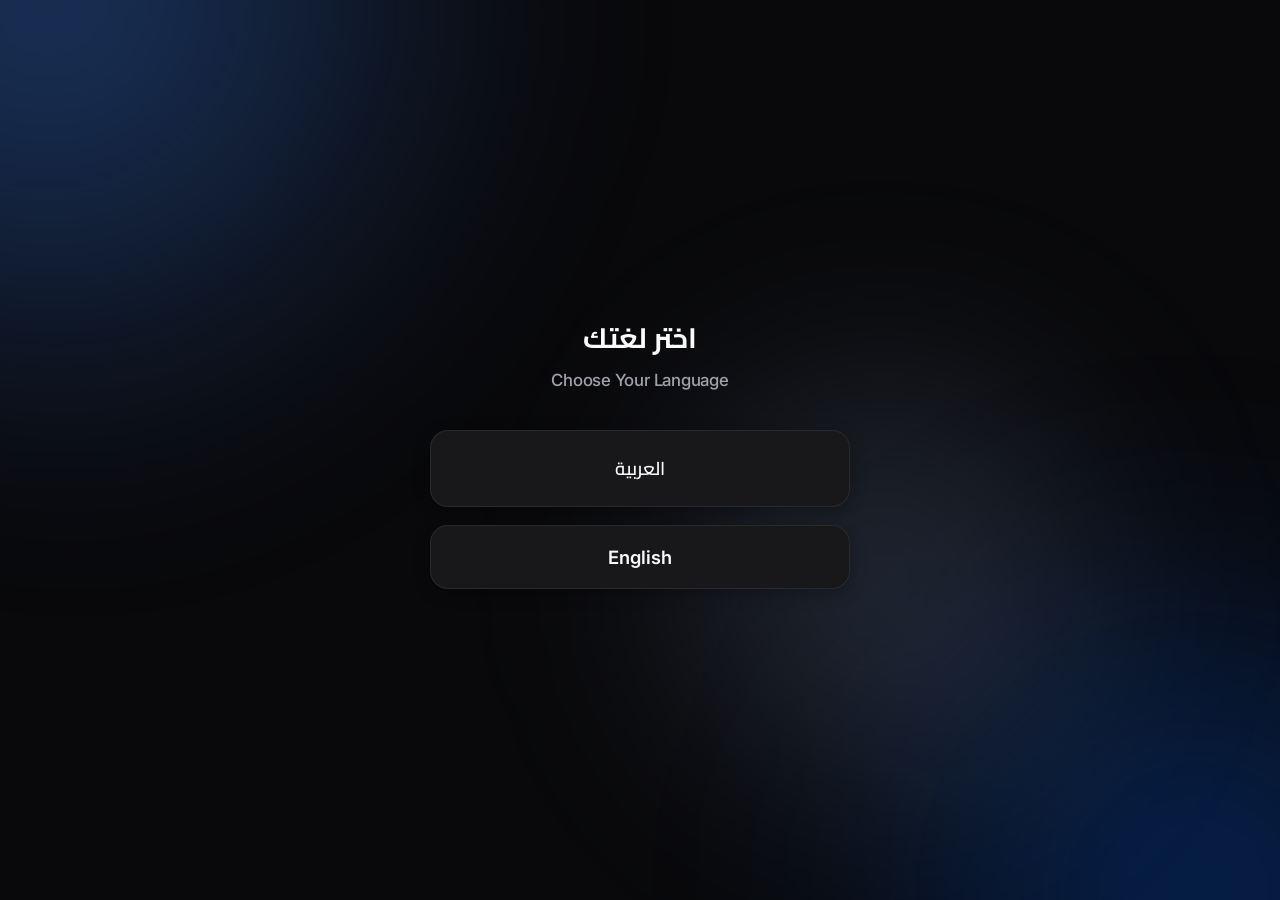
==== index.html @ 19412c74 "Add files via upload" ====
<!DOCTYPE html>
<html lang="en">
<head>
  <meta charset="UTF-8">
  <meta name="viewport" content="width=device-width, initial-scale=1.0">
  <title>Yaser Bawaked</title>
  <meta name="description" content="Yaser Bawaked — Digital Business Card">
  <link rel="icon" href="images/favicon.png">
  <link rel="apple-touch-icon" href="images/favicon.png">
  <meta name="theme-color" content="#09090B">
  <link rel="preconnect" href="https://fonts.googleapis.com">
  <link rel="preconnect" href="https://fonts.gstatic.com" crossorigin>
  <link href="https://fonts.googleapis.com/css2?family=Inter:wght@400;500;600;700&family=Cairo:wght@400;500;600;700&display=swap" rel="stylesheet">
  <link rel="stylesheet" href="css/style.css">
  <link rel="stylesheet" href="css/animations.css">
  <link rel="stylesheet" href="css/responsive.css">
</head>
<body class="landing-page">

  <div class="aurora-bg" aria-hidden="true">
    <div class="bg-image-layer"></div>
    <div class="bg-gradient-layer"></div>
    <div class="bg-pattern-layer"></div>
    <div class="bg-texture-layer"></div>
    <div class="motion-fx-layer" id="motionFxLayer"></div>
  </div>

  <div class="card-fx-front" id="cardFxFront" aria-hidden="true"></div>

  <main class="language-select" role="main">
    <h1 class="language-select__title">
      <span class="language-select__title-ar" lang="ar" dir="rtl">اختر لغتك</span>
      <span class="language-select__title-en" lang="en" dir="ltr">Choose Your Language</span>
    </h1>

    <div class="language-select__options">
      <a href="ar.html" class="lang-option" lang="ar" dir="rtl">العربية</a>
      <a href="en.html" class="lang-option" lang="en" dir="ltr">English</a>
    </div>
  </main>

  <script src="config.js"></script>
  <script src="js/render.js"></script>
  <script src="js/ripple.js" defer></script>
  <script src="js/main.js" defer></script>
</body>
</html>
---- css/style.css ----
/* ==========================================================
   Y-CARD — style.css
   نظام التصميم الأساسي: Variables, Typography, Layout
   الفلسفة: Apple HIG + Glassmorphism + Neo-Minimalism
   ========================================================== */

/* ---------- 1. Design Tokens ---------- */
:root {
  /* Colors */
  --color-bg: #09090B;
  --color-card: #18181B;
  --color-card-hover: #1F1F23;
  --color-primary: #3B82F6;
  --color-primary-pressed: #2563EB;
  --color-primary-rgb: 59, 130, 246;
  --color-primary-tint-rgb: 129, 176, 250;
  --color-primary-shade-rgb: 30, 91, 199;
  --color-text: #FAFAFA;
  --color-text-secondary: #A1A1AA;
  --color-border: rgba(255, 255, 255, 0.08);
  --color-border-strong: rgba(255, 255, 255, 0.14);

  /* Typography */
  --font-en: 'Inter', -apple-system, BlinkMacSystemFont, sans-serif;
  --font-ar: 'Cairo', 'IBM Plex Sans Arabic', -apple-system, sans-serif;

  /* Radius */
  --radius-sm: 12px;
  --radius-md: 18px;
  --radius-lg: 28px;
  --radius-card: 20px;
  --radius-btn: 18px;
  --radius-profile: 50%;

  /* Shadows */
  --shadow-soft: 0 4px 16px rgba(0, 0, 0, 0.28);
  --shadow-medium: 0 10px 34px rgba(0, 0, 0, 0.4);
  --shadow-glass: inset 0 1px 0 rgba(255, 255, 255, 0.06), 0 8px 28px rgba(0, 0, 0, 0.35);

  /* Motion */
  --duration-fast: 250ms;
  --duration-medium: 300ms;
  --ease-standard: cubic-bezier(0.4, 0, 0.2, 1);

  /* Layout */
  --card-max-width: 460px;
  --page-padding: 24px;
}

/* ---------- 2. Reset ---------- */
*,
*::before,
*::after {
  box-sizing: border-box;
}

html,
body {
  margin: 0;
  padding: 0;
}

body {
  background-color: var(--color-bg);
  color: var(--color-text);
  font-family: var(--font-en);
  -webkit-font-smoothing: antialiased;
  text-rendering: optimizeLegibility;
  min-height: 100vh;
}

html[lang="ar"] body {
  font-family: var(--font-ar);
}

img {
  max-width: 100%;
  display: block;
}

a {
  text-decoration: none;
  color: inherit;
}

button {
  font-family: inherit;
}

/* ---------- 3. Landing Page (Language Select) ---------- */
.landing-page {
  display: flex;
  align-items: center;
  justify-content: center;
  min-height: 100vh;
  padding: var(--page-padding);
  overflow: hidden;
}

.language-select {
  position: relative;
  z-index: 1;
  display: flex;
  flex-direction: column;
  align-items: center;
  gap: 40px;
  text-align: center;
  width: 100%;
  max-width: 420px;
}

.language-select__title {
  font-size: 1.5rem;
  font-weight: 600;
  color: var(--color-text);
  margin: 0;
  font-family: var(--font-en);
  letter-spacing: -0.01em;
}

.language-select__title-ar {
  display: block;
  font-family: var(--font-ar);
  font-size: 1.5rem;
  font-weight: 700;
}

.language-select__title-en {
  display: block;
  font-family: var(--font-en);
  font-size: 0.95rem;
  font-weight: 500;
  color: var(--color-text-secondary);
  margin-top: 6px;
}

.language-select__options {
  display: flex;
  flex-direction: column;
  gap: 16px;
  width: 100%;
}

.lang-option {
  position: relative;
  overflow: hidden;
  display: block;
  width: 100%;
  padding: 18px 24px;
  background: var(--color-card);
  border: 1px solid var(--color-border);
  border-radius: var(--radius-btn);
  font-size: 1.05rem;
  font-weight: 600;
  color: var(--color-text);
  box-shadow: var(--shadow-soft);
}

.lang-option[lang="ar"] {
  font-family: var(--font-ar);
}

.lang-option[lang="en"] {
  font-family: var(--font-en);
}

/* ---------- 4. Card Page (ar.html / en.html) ---------- */
.card-page-body {
  position: relative;
  min-height: 100vh;
  display: flex;
  justify-content: center;
}

.card {
  position: relative;
  z-index: 1;
  width: 100%;
  max-width: var(--card-max-width);
  padding: 56px var(--page-padding) 40px;
  display: flex;
  flex-direction: column;
  align-items: center;
  text-align: center;
}

/* نمط اختياري: بطاقة محاطة بحدود فعلية (خلفية + إطار + ظل) بدل المحتوى
   العائم مباشرة على خلفية الصفحة. يُفعَّل عبر config.theme.cardFrame */
.card.is-boxed {
  background: var(--color-card);
  border: 1px solid var(--color-border);
  border-radius: var(--radius-lg);
  box-shadow: var(--shadow-medium);
  margin: 28px 16px;
}

/* Profile image */
.profile-image-wrapper {
  position: relative;
  width: 132px;
  height: 132px;
  border-radius: var(--radius-profile);
  padding: 5px;
  background: linear-gradient(
    135deg,
    rgba(var(--color-primary-rgb), 0.55),
    rgba(255, 255, 255, 0.08) 40%,
    rgba(var(--color-primary-rgb), 0.35)
  );
  box-shadow: var(--shadow-medium);
  margin-bottom: 20px;
}

.profile-image {
  width: 100%;
  height: 100%;
  object-fit: cover;
  border-radius: var(--radius-profile);
  border: 3px solid var(--color-bg);
}

.name {
  font-size: 1.6rem;
  font-weight: 700;
  margin: 0 0 4px;
  letter-spacing: -0.01em;
}

.job-title {
  font-size: 0.95rem;
  font-weight: 500;
  color: var(--color-text-secondary);
  margin: 0 0 32px;
}

/* Add to Contacts button */
.btn {
  position: relative;
  overflow: hidden;
  display: flex;
  align-items: center;
  justify-content: center;
  gap: 10px;
  width: 100%;
  padding: 16px 20px;
  border-radius: var(--radius-btn);
  font-size: 1rem;
  font-weight: 600;
  border: none;
  cursor: pointer;
}

.btn--primary {
  /* استُخدم primary-pressed (الأغمق) كخلفية أساسية بدل primary، لأن
     الأبيض فوق primary العادي يعطي تباينًا 3.52 فقط (دون حد WCAG AA
     للنص العادي 4.5). primary-pressed يرفعه إلى 4.95 دون إضافة لون جديد. */
  background: var(--color-primary-pressed);
  color: #FAFAFA;
  box-shadow: var(--shadow-soft);
}

.btn__icon {
  width: 20px;
  height: 20px;
  filter: brightness(0) invert(1);
}

.btn--add-contact {
  margin-bottom: 28px;
}

/* Contact / social cards */
.contact-cards {
  display: flex;
  flex-direction: column;
  gap: 12px;
  width: 100%;
  margin-bottom: 36px;
}

.contact-card {
  position: relative;
  overflow: hidden;
  display: flex;
  align-items: center;
  gap: 14px;
  width: 100%;
  padding: 16px 18px;
  background: var(--color-card);
  border: 1px solid var(--color-border);
  border-radius: var(--radius-card);
  box-shadow: var(--shadow-glass);
  text-align: start;
}

.contact-card__icon {
  width: 26px;
  height: 26px;
  flex-shrink: 0;
}

.contact-card__text {
  display: flex;
  flex-direction: column;
  flex-grow: 1;
  min-width: 0;
}

.contact-card__title {
  font-size: 0.95rem;
  font-weight: 600;
  color: var(--color-text);
}

.contact-card__desc {
  font-size: 0.8rem;
  color: var(--color-text-secondary);
}

.contact-card__arrow {
  flex-shrink: 0;
  color: var(--color-text-secondary);
  font-size: 1.1rem;
}

/* Language switch footer */
.language-switch {
  width: 100%;
}

.lang-btn {
  position: relative;
  overflow: hidden;
  display: inline-block;
  padding: 14px 28px;
  border: 1px solid var(--color-border-strong);
  border-radius: var(--radius-btn);
  font-size: 0.9rem;
  font-weight: 600;
  color: var(--color-text-secondary);
}

/* Aurora background container (blobs animated in animations.css) */
.aurora-bg {
  position: fixed;
  inset: 0;
  z-index: 0;
  overflow: hidden;
  background: var(--color-bg);
  pointer-events: none;
}

/* ---------- طبقات الخلفية الإضافية (نوع واحد نشط في كل مرة) ---------- */
.bg-image-layer,
.bg-gradient-layer,
.bg-pattern-layer,
.bg-texture-layer {
  position: absolute;
  inset: 0;
  opacity: 0;
  transition: opacity var(--duration-medium) var(--ease-standard);
}

.bg-image-layer {
  background-size: cover;
  background-position: center;
}
.bg-image-layer.is-active { opacity: 1; }

.bg-gradient-layer.is-active { opacity: 1; }

.bg-pattern-layer {
  background-repeat: repeat;
  background-size: 24px 24px;
  color: var(--color-text);
}
.bg-pattern-layer.is-active { opacity: 0.05; }

.bg-texture-layer {
  background-repeat: repeat;
  background-size: 160px 160px;
  mix-blend-mode: overlay;
}
.bg-texture-layer.is-active { opacity: 0.15; }
---- css/animations.css ----
/* ==========================================================
   Y-CARD — animations.css
   المرحلة الحالية: حركات صفحة اختيار اللغة (Landing Page)
   باقي الحركات (Aurora, Intro Stagger, Contact Cards) تُضاف
   في المراحل 5، 6/8، 9 من خارطة الطريق.
   ========================================================== */

/* ---------- Landing Page: Hover ---------- */
.lang-option {
  transition:
    transform var(--duration-medium) var(--ease-standard),
    box-shadow var(--duration-medium) var(--ease-standard),
    border-color var(--duration-medium) var(--ease-standard),
    opacity var(--duration-medium) var(--ease-standard);
}

.lang-option:hover,
.lang-option:focus-visible {
  transform: scale(1.04) translateY(-3px);
  border-color: rgba(var(--color-primary-rgb), 0.45);
  box-shadow:
    var(--shadow-soft),
    0 0 0 1px rgba(var(--color-primary-rgb), 0.25),
    0 0 24px rgba(var(--color-primary-rgb), 0.25);
}

.lang-option:focus-visible {
  outline: none;
}

/* ---------- Landing Page: Click (pressed state) ---------- */
.lang-option:active {
  transform: scale(0.96);
}

/* ---------- Leaving state (JS-driven, عام لكل أزرار التنقل بين الصفحات) ----------
   يُطبَّق عبر main.js (initDelayedNavigation) قبل الانتقال الفعلي:
   إلى ar.html/en.html من index.html، وبين ar.html وen.html أنفسهما.
   Produces: scale down (fast) + fade out (medium), matching spec:
   "Scale 0.96 → Ripple → Fade Out → then navigate".
*/
.lang-option.is-leaving,
.lang-btn.is-leaving {
  transform: scale(0.96);
  opacity: 0;
  pointer-events: none;
  transition:
    transform var(--duration-fast) var(--ease-standard),
    opacity var(--duration-medium) var(--ease-standard);
}

/* Dim the sibling option while one is leaving, for visual focus */
.language-select__options.is-transitioning .lang-option:not(.is-leaving) {
  opacity: 0.4;
  transition: opacity var(--duration-medium) var(--ease-standard);
}

/* ---------- Ripple Effect (reusable — ripple.js) ---------- */
.ripple {
  position: absolute;
  border-radius: 50%;
  background: rgba(255, 255, 255, 0.35);
  transform: scale(0);
  animation: ripple-expand 600ms var(--ease-standard);
  pointer-events: none;
}

/* على بطاقات التواصل تحديدًا (خلفية محايدة) يظهر الريبل بلون الهوية
   بدل الأبيض — أما فوق زر Add to Contacts (خلفيته أصلاً بلون الهوية)
   فيبقى أبيض وجوبًا، وإلا صار التأثير غير مرئي (لون فوق نفس اللون). */
.contact-card .ripple {
  background: rgba(var(--color-primary-rgb), 0.28);
}

@keyframes ripple-expand {
  to {
    transform: scale(2.5);
    opacity: 0;
  }
}

/* ==========================================================
   Aurora Background — عالي الأداء
   المبدأ: العنصر الوحيد المتحرك هو transform (GPU compositing).
   الـ blur والـ gradient ثابتان تمامًا، فيرسمهما المتصفح مرة
   واحدة كطبقة (layer) منفصلة ثم "ينقلها" فقط — لا Repaint إطلاقًا
   أثناء الحركة، وبالتالي لا تأثير على الـ FPS مهما طال عرض الصفحة.
   ========================================================== */

.aurora-blob {
  position: absolute;
  border-radius: 50%;
  filter: blur(90px);
  will-change: transform;
  transform: translateZ(0);
  backface-visibility: hidden;
}

.aurora-blob--1 {
  width: 62vmax;
  height: 62vmax;
  top: -22vmax;
  left: -18vmax;
  background: radial-gradient(circle at 35% 35%, rgba(var(--color-primary-rgb), 0.38), transparent 70%);
  animation: aurora-drift-1 32s var(--ease-standard) infinite alternate;
}

.aurora-blob--2 {
  width: 56vmax;
  height: 56vmax;
  bottom: -22vmax;
  right: -16vmax;
  background: radial-gradient(circle at 60% 60%, rgba(var(--color-primary-shade-rgb), 0.36), transparent 70%);
  animation: aurora-drift-2 38s var(--ease-standard) infinite alternate;
  animation-delay: -9s;
}

.aurora-blob--3 {
  width: 46vmax;
  height: 46vmax;
  top: 32%;
  left: 46%;
  background: radial-gradient(circle at 50% 50%, rgba(var(--color-primary-tint-rgb), 0.22), transparent 70%);
  animation: aurora-drift-3 44s var(--ease-standard) infinite alternate;
  animation-delay: -17s;
}

@keyframes aurora-drift-1 {
  0%   { transform: translate3d(0, 0, 0) scale(1); }
  100% { transform: translate3d(6vmax, 9vmax, 0) scale(1.12); }
}

@keyframes aurora-drift-2 {
  0%   { transform: translate3d(0, 0, 0) scale(1); }
  100% { transform: translate3d(-8vmax, -5vmax, 0) scale(1.08); }
}

@keyframes aurora-drift-3 {
  0%   { transform: translate3d(-5vmax, -4vmax, 0) scale(1); }
  100% { transform: translate3d(5vmax, 5vmax, 0) scale(1.18); }
}

/* ==========================================================
   نظام المؤثرات الحركية الموحّد (13 خيارًا) — motion-fx-layer
   يُملأ ديناميكيًا عبر render.js حسب config.theme.motionEffect.type
   ========================================================== */
.motion-fx-layer {
  position: absolute;
  inset: 0;
  opacity: 1;
  transition: opacity var(--duration-medium) var(--ease-standard);
}
.motion-fx-layer[data-intensity="low"] { opacity: 0.45; }
.motion-fx-layer[data-intensity="high"] { filter: saturate(1.3); }

/* 3) جسيمات عائمة */
.fx-particle {
  position: absolute;
  bottom: -10px;
  border-radius: 50%;
  background: rgba(var(--color-primary-rgb), 0.55);
  animation-name: fx-particle-float;
  animation-timing-function: linear;
  animation-iteration-count: infinite;
}
@keyframes fx-particle-float {
  0%   { transform: translateY(0) translateX(0); opacity: 0; }
  10%  { opacity: 0.85; }
  90%  { opacity: 0.5; }
  100% { transform: translateY(-110vh) translateX(var(--drift, 20px)); opacity: 0; }
}

/* 4) شبكة نابضة */
.fx-pulse-grid {
  position: absolute;
  inset: -20%;
  background-repeat: repeat;
  background-size: 30px 30px;
  color: var(--color-text);
  animation: fx-pulse-grid-anim 6s ease-in-out infinite;
}
@keyframes fx-pulse-grid-anim {
  0%, 100% { opacity: 0.04; transform: scale(1); }
  50%      { opacity: 0.13; transform: scale(1.03); }
}

/* 5) موجات سائلة */
.fx-liquid-blob {
  position: absolute;
  width: 70vmax;
  height: 70vmax;
  top: -15vmax;
  left: -10vmax;
  background: radial-gradient(circle, rgba(var(--color-primary-rgb), 0.32), transparent 70%);
  filter: blur(70px);
  animation: fx-liquid-morph 20s ease-in-out infinite;
}
@keyframes fx-liquid-morph {
  0%   { border-radius: 42% 58% 65% 35% / 45% 45% 55% 55%; transform: translate(0, 0) scale(1); }
  33%  { border-radius: 60% 40% 30% 70% / 60% 30% 70% 40%; transform: translate(4vmax, 6vmax) scale(1.08); }
  66%  { border-radius: 35% 65% 55% 45% / 40% 60% 40% 60%; transform: translate(-3vmax, 4vmax) scale(0.96); }
  100% { border-radius: 42% 58% 65% 35% / 45% 45% 55% 55%; transform: translate(0, 0) scale(1); }
}

/* 6) تدرّج متحرك */
.fx-gradient-flow {
  position: absolute;
  inset: -50%;
  background: linear-gradient(
    120deg,
    var(--color-bg),
    rgba(var(--color-primary-rgb), 0.25),
    var(--color-bg),
    rgba(var(--color-primary-rgb), 0.15),
    var(--color-bg)
  );
  background-size: 300% 300%;
  animation: fx-gradient-flow-anim 18s ease infinite;
}
@keyframes fx-gradient-flow-anim {
  0%, 100% { background-position: 0% 50%; }
  50%      { background-position: 100% 50%; }
}

/* 7) بريق نجوم */
.fx-twinkle-dot {
  position: absolute;
  border-radius: 50%;
  background: rgba(var(--color-primary-rgb), 0.9);
  animation-name: fx-twinkle-anim;
  animation-timing-function: ease-in-out;
  animation-iteration-count: infinite;
}
@keyframes fx-twinkle-anim {
  0%, 100% { opacity: 0.15; transform: scale(0.8); }
  50%      { opacity: 0.9; transform: scale(1.3); }
}

/* 8) أشعة ضوئية */
.fx-light-rays {
  position: absolute;
  inset: -30%;
  background: conic-gradient(
    from 0deg,
    transparent 0deg,
    rgba(var(--color-primary-rgb), 0.22) 15deg,
    transparent 40deg,
    transparent 180deg,
    rgba(var(--color-primary-rgb), 0.14) 200deg,
    transparent 230deg,
    transparent 360deg
  );
  filter: blur(40px);
  animation: fx-light-rays-spin 60s linear infinite;
}
@keyframes fx-light-rays-spin { to { transform: rotate(360deg); } }

/* 9) حلقات متموّجة */
.fx-ripple-ring {
  position: absolute;
  top: 50%;
  left: 50%;
  width: 40px;
  height: 40px;
  margin: -20px 0 0 -20px;
  border-radius: 50%;
  border: 1px solid rgba(var(--color-primary-rgb), 0.4);
  animation: fx-ripple-anim 6s ease-out infinite;
}
@keyframes fx-ripple-anim {
  0%   { transform: scale(1); opacity: 0.6; }
  100% { transform: scale(18); opacity: 0; }
}

/* 11) شبكة تدرّج فاخرة (Mesh Gradient) */
.fx-mesh-blob {
  position: absolute;
  border-radius: 50%;
  filter: blur(100px);
  animation-name: fx-mesh-drift;
  animation-timing-function: ease-in-out;
  animation-iteration-count: infinite;
  animation-direction: alternate;
}
@keyframes fx-mesh-drift {
  0%   { transform: translate(0, 0) scale(1); }
  100% { transform: translate(6vmax, -5vmax) scale(1.12); }
}

/* 13) زجاج مصنفّر متحرك */
.fx-frosted-pane {
  position: absolute;
  width: 130%;
  height: 130%;
  top: -15%;
  left: -15%;
  background: rgba(var(--color-primary-rgb), 0.08);
  backdrop-filter: blur(60px);
  -webkit-backdrop-filter: blur(60px);
  animation: fx-frosted-drift 26s ease-in-out infinite alternate;
}
@keyframes fx-frosted-drift {
  0%   { transform: translate(-5%, -5%) rotate(0deg); }
  100% { transform: translate(5%, 5%) rotate(6deg); }
}

/* ---------- مؤثرات أمامية (فوق المحتوى): 2) لمعة زجاج ---------- */
.card-fx-front {
  position: fixed;
  inset: 0;
  z-index: 2;
  overflow: hidden;
  pointer-events: none;
}

.fx-shimmer-sweep {
  position: absolute;
  top: 0;
  left: -60%;
  width: 35%;
  height: 100%;
  background: linear-gradient(100deg, transparent, rgba(255, 255, 255, 0.14), transparent);
  transform: skewX(-18deg);
  animation: fx-shimmer-anim 6s ease-in-out infinite;
}
@keyframes fx-shimmer-anim {
  0%   { left: -60%; }
  30%  { left: 130%; }
  100% { left: 130%; }
}

/* ---------- 12) إطار مضيء دوّار (حول الصورة الشخصية) ---------- */
.fx-conic-ring {
  position: absolute;
  inset: -6px;
  border-radius: 50%;
  padding: 3px;
  background: conic-gradient(
    from 0deg,
    rgba(var(--color-primary-rgb), 0) 0deg,
    rgba(var(--color-primary-rgb), 0.95) 25deg,
    rgba(var(--color-primary-rgb), 0) 70deg,
    rgba(var(--color-primary-rgb), 0) 360deg
  );
  -webkit-mask: linear-gradient(#fff 0 0) content-box, linear-gradient(#fff 0 0);
  -webkit-mask-composite: xor;
  mask-composite: exclude;
  opacity: 0;
  animation: fx-conic-spin 3.5s linear infinite;
  pointer-events: none;
  transition: opacity var(--duration-medium) var(--ease-standard);
}
.fx-conic-ring.is-active { opacity: 1; }
@keyframes fx-conic-spin { to { transform: rotate(360deg); } }

/* ---------- 12ب) إطار مضيء دوّار حول البطاقة كاملة (بديل حول الصورة، يُفعَّل مع cardFrame: "boxed") ---------- */
.fx-conic-ring-card {
  position: absolute;
  inset: -2px;
  border-radius: var(--radius-lg);
  padding: 2px;
  background: conic-gradient(
    from 0deg,
    rgba(var(--color-primary-rgb), 0) 0deg,
    rgba(var(--color-primary-rgb), 0.95) 25deg,
    rgba(var(--color-primary-rgb), 0) 70deg,
    rgba(var(--color-primary-rgb), 0) 360deg
  );
  -webkit-mask: linear-gradient(#fff 0 0) content-box, linear-gradient(#fff 0 0);
  -webkit-mask-composite: xor;
  mask-composite: exclude;
  opacity: 0;
  animation: fx-conic-spin 5s linear infinite;
  pointer-events: none;
  transition: opacity var(--duration-medium) var(--ease-standard);
}
.fx-conic-ring-card.is-active { opacity: 1; }

/* ==========================================================
   Contact Cards & Buttons — Hover / Click Animations
   (المرحلة 6: مطابق لقسم BUTTON ANIMATION في المواصفة)
   ========================================================== */

/* ---------- Hover ---------- */
.contact-card,
.btn,
.lang-btn {
  transition:
    transform var(--duration-medium) var(--ease-standard),
    box-shadow var(--duration-medium) var(--ease-standard),
    border-color var(--duration-medium) var(--ease-standard),
    background-color var(--duration-medium) var(--ease-standard);
}

.contact-card:hover,
.contact-card:focus-visible {
  transform: translateY(-4px);
  background-color: var(--color-card-hover);
  border-color: rgba(255, 255, 255, 0.16);
  box-shadow:
    var(--shadow-medium),
    0 0 22px rgba(var(--color-primary-rgb), 0.16);
}

.btn--primary:hover,
.btn--primary:focus-visible {
  transform: translateY(-4px);
  box-shadow:
    var(--shadow-medium),
    0 0 26px rgba(var(--color-primary-rgb), 0.35);
}

.lang-btn:hover,
.lang-btn:focus-visible {
  transform: translateY(-4px);
  border-color: rgba(var(--color-primary-rgb), 0.4);
  color: var(--color-text);
  box-shadow: var(--shadow-soft), 0 0 18px rgba(var(--color-primary-rgb), 0.18);
}

.contact-card:focus-visible,
.btn:focus-visible,
.lang-btn:focus-visible,
.lang-option:focus-visible {
  outline: none;
}

/* Icon "comes alive" on hover — brightness/saturation lift,
   keeps each platform's brand color intact instead of overriding it */
.contact-card__icon {
  transition: filter var(--duration-medium) var(--ease-standard);
  filter: brightness(1) saturate(1);
}

.contact-card:hover .contact-card__icon,
.contact-card:focus-visible .contact-card__icon {
  filter: brightness(1.15) saturate(1.25);
}

/* Arrow nudges toward its pointing direction on hover */
.contact-card__arrow {
  display: inline-block;
  opacity: 0.55;
  transition:
    opacity var(--duration-medium) var(--ease-standard),
    transform var(--duration-medium) var(--ease-standard),
    color var(--duration-medium) var(--ease-standard);
}

.contact-card:hover .contact-card__arrow,
.contact-card:focus-visible .contact-card__arrow {
  opacity: 1;
  color: var(--color-primary);
}

html[dir="rtl"] .contact-card:hover .contact-card__arrow {
  transform: translateX(-3px);
}

html[dir="ltr"] .contact-card:hover .contact-card__arrow {
  transform: translateX(3px);
}

/* ---------- Click: Scale + Bounce (JS-driven via ripple.js) ---------- */
.contact-card:active,
.btn:active,
.lang-btn:active {
  transform: scale(0.96);
}

@keyframes btn-bounce {
  0%   { transform: scale(0.96); }
  55%  { transform: scale(1.025); }
  100% { transform: scale(1); }
}

.is-bouncing {
  animation: btn-bounce var(--duration-medium) var(--ease-standard);
}

/* ==========================================================
   Staggered Intro Animation (المرحلة 9)
   يُدار التتابع الزمني عبر main.js (initIntroAnimation) بإضافة
   الأصناف .intro-item ثم .intro-visible على كل عنصر بترتيبه.
   استُخدم transition عمدًا (لا animation) لتفادي أي تعارض مع
   حركة btn-bounce التي تستخدم خاصية animation على نفس العناصر.
   ========================================================== */

.intro-item {
  opacity: 0;
  transform: translateY(14px);
  transition:
    opacity 500ms var(--ease-standard),
    transform 500ms var(--ease-standard);
}

.intro-item.intro-visible {
  opacity: 1;
  transform: translateY(0);
}

/* ---------- Email Copy Toast ---------- */
.copy-toast {
  position: fixed;
  bottom: 28px;
  left: 50%;
  transform: translateX(-50%) translateY(10px);
  background: var(--color-card);
  color: var(--color-text);
  border: 1px solid var(--color-border-strong);
  padding: 12px 20px;
  border-radius: var(--radius-md);
  font-size: 0.85rem;
  font-weight: 600;
  box-shadow: var(--shadow-medium);
  opacity: 0;
  z-index: 10;
  pointer-events: none;
  transition:
    opacity var(--duration-medium) var(--ease-standard),
    transform var(--duration-medium) var(--ease-standard);
}

.copy-toast--visible {
  opacity: 1;
  transform: translateX(-50%) translateY(0);
}

@media (prefers-reduced-motion: reduce) {
  .lang-option,
  .lang-option.is-leaving,
  .ripple,
  .contact-card,
  .btn,
  .lang-btn,
  .is-bouncing,
  .intro-item,
  .copy-toast {
    transition-duration: 1ms !important;
    animation-duration: 1ms !important;
  }

  .lang-option:hover,
  .lang-option:focus-visible,
  .contact-card:hover,
  .contact-card:focus-visible,
  .btn--primary:hover,
  .btn--primary:focus-visible,
  .lang-btn:hover,
  .lang-btn:focus-visible {
    transform: none;
  }

  .aurora-blob {
    animation: none;
  }

  .fx-particle,
  .fx-twinkle-dot,
  .fx-ripple-ring,
  .fx-liquid-blob,
  .fx-gradient-flow,
  .fx-light-rays,
  .fx-mesh-blob,
  .fx-frosted-pane,
  .fx-pulse-grid,
  .fx-shimmer-sweep,
  .fx-conic-ring {
    animation: none !important;
  }
}
---- css/responsive.css ----
/* ==========================================================
   Y-CARD — responsive.css
   Mobile-first أصلاً في style.css. هذا الملف يُضيف:
   1) شاشات صغيرة جدًا (<360px)
   2) وضع Landscape على الجوال (ارتفاع محدود)
   3) Tablet (>=600px)
   4) Desktop (>=1024px)
   ========================================================== */

/* ---------- 1. الشاشات الصغيرة جدًا (أقل من 360px) ---------- */
@media (max-width: 359px) {
  :root {
    --page-padding: 18px;
  }

  .name {
    font-size: 1.4rem;
  }

  .job-title {
    font-size: 0.88rem;
  }

  .contact-card {
    padding: 14px 14px;
    gap: 12px;
  }

  .contact-card__icon {
    width: 24px;
    height: 24px;
  }

  .contact-card__desc {
    font-size: 0.75rem;
  }

  .language-select__title-ar {
    font-size: 1.3rem;
  }

  .language-select__title-en {
    font-size: 0.85rem;
  }

  .lang-option {
    padding: 16px 18px;
    font-size: 1rem;
  }
}

/* ---------- 2. وضع Landscape على الجوال (ارتفاع محدود) ---------- */
@media (max-height: 480px) and (orientation: landscape) {
  .card {
    padding-top: 28px;
    padding-bottom: 24px;
  }

  .profile-image-wrapper {
    width: 92px;
    height: 92px;
    margin-bottom: 12px;
  }

  .name {
    font-size: 1.3rem;
    margin-bottom: 2px;
  }

  .job-title {
    margin-bottom: 12px;
  }

  .email-link {
    margin-bottom: 18px;
  }

  .btn--add-contact {
    margin-bottom: 18px;
  }

  .contact-cards {
    gap: 8px;
    margin-bottom: 20px;
  }

  .contact-card {
    padding: 10px 16px;
  }

  .language-select {
    gap: 24px;
  }
}

/* ---------- 3. Tablet وما فوق (>=600px) ---------- */
@media (min-width: 600px) {
  :root {
    --card-max-width: 480px;
  }

  .card {
    padding-top: 72px;
    padding-bottom: 56px;
  }

  .profile-image-wrapper {
    width: 152px;
    height: 152px;
  }

  .name {
    font-size: 1.85rem;
  }

  .job-title {
    font-size: 1.02rem;
  }

  .email-link {
    font-size: 0.98rem;
  }

  .contact-card {
    padding: 18px 20px;
  }

  .contact-card__title {
    font-size: 1rem;
  }

  .contact-card__desc {
    font-size: 0.85rem;
  }

  .language-select__title-ar {
    font-size: 1.75rem;
  }

  .language-select__title-en {
    font-size: 1.05rem;
  }

  .language-select__options {
    gap: 18px;
  }

  .lang-option {
    padding: 20px 28px;
    font-size: 1.15rem;
  }

  /* على الشاشات الطويلة، نتوسط رأسيًا بدل الالتصاق بالأعلى */
  .card-page-body,
  .landing-page {
    align-items: center;
  }
}

/* ---------- 4. Desktop (>=1024px) ---------- */
@media (min-width: 1024px) {
  :root {
    --card-max-width: 500px;
  }

  .card {
    padding-top: 80px;
    padding-bottom: 64px;
  }

  /* البطاقة تبدو كعنصر مرتفع (Elevated) وسط شاشة واسعة */
  .card {
    box-shadow: var(--shadow-glass);
    border-radius: var(--radius-lg);
  }

  .lang-option,
  .contact-card,
  .btn,
  .lang-btn {
    cursor: pointer;
  }
}

/* ---------- شاشات عريضة جدًا وقصيرة (Ultra-wide / short) ---------- */
@media (min-width: 1024px) and (max-height: 700px) {
  .card {
    padding-top: 40px;
    padding-bottom: 32px;
  }
}
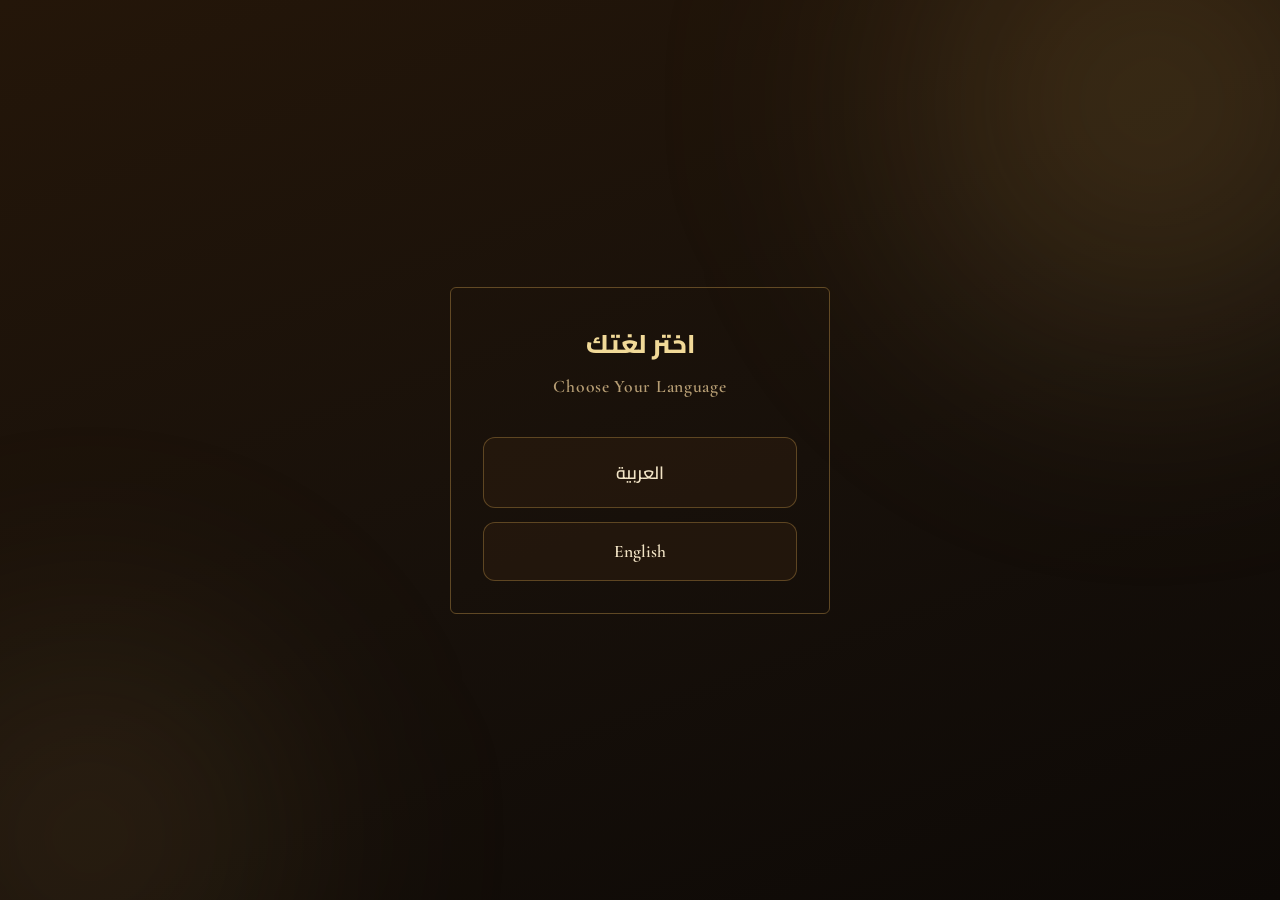
==== commit 85d81901: "Add files via upload" ====
--- a/index.html
+++ b/index.html
@@ -1,47 +1,88 @@
 <!DOCTYPE html>
-<html lang="en">
+<html lang="en" dir="ltr">
 <head>
   <meta charset="UTF-8">
-  <meta name="viewport" content="width=device-width, initial-scale=1.0">
-  <title>Yaser Bawaked</title>
-  <meta name="description" content="Yaser Bawaked — Digital Business Card">
-  <link rel="icon" href="images/favicon.png">
-  <link rel="apple-touch-icon" href="images/favicon.png">
-  <meta name="theme-color" content="#09090B">
+  <meta name="viewport" content="width=device-width, initial-scale=1, viewport-fit=cover">
+  <meta name="theme-color" content="#17100A">
+  <title>Choose Your Language | اختر لغتك</title>
+  <link rel="icon" type="image/png" href="images/favicon.png">
   <link rel="preconnect" href="https://fonts.googleapis.com">
-  <link rel="preconnect" href="https://fonts.gstatic.com" crossorigin>
-  <link href="https://fonts.googleapis.com/css2?family=Inter:wght@400;500;600;700&family=Cairo:wght@400;500;600;700&display=swap" rel="stylesheet">
-  <link rel="stylesheet" href="css/style.css">
-  <link rel="stylesheet" href="css/animations.css">
-  <link rel="stylesheet" href="css/responsive.css">
+  <link href="https://fonts.googleapis.com/css2?family=Cormorant+Garamond:wght@600;700&family=Cairo:wght@600;700;800&display=swap" rel="stylesheet">
+  <style>
+    * { box-sizing: border-box; }
+    html, body {
+      margin: 0; padding: 0; overflow-x: hidden;
+      background: #17100A;
+      min-height: 100vh;
+    }
+    body {
+      display: flex; align-items: center; justify-content: center;
+      font-family: -apple-system, 'Segoe UI', Arial, sans-serif;
+      color: #F2E4C6;
+      -webkit-font-smoothing: antialiased;
+    }
+    .glow-bg { position: fixed; inset: 0; z-index: 0; overflow: hidden; pointer-events: none;
+      background: linear-gradient(160deg, #241609 0%, #17100A 55%, #0D0906 100%); }
+    .glow-bg span { position: absolute; border-radius: 50%; filter: blur(90px); }
+    .glow-1 {
+      width: 60vmax; height: 60vmax; top: -22vmax; right: -20vmax;
+      background: radial-gradient(circle, rgba(205, 159, 78, 0.22), transparent 70%);
+    }
+    .glow-2 {
+      width: 50vmax; height: 50vmax; bottom: -20vmax; left: -18vmax;
+      background: radial-gradient(circle, rgba(205, 159, 78, 0.14), transparent 70%);
+    }
+    .lang-select {
+      position: relative; z-index: 1;
+      width: 100%; max-width: 380px;
+      padding: 32px; text-align: center;
+      border: 1px solid rgba(205, 159, 78, 0.4);
+      border-radius: 6px;
+    }
+    .lang-select__title { margin: 0 0 40px; }
+    .lang-select__title-ar {
+      display: block; font-family: 'Cairo', sans-serif;
+      font-size: 1.6rem; font-weight: 800; margin-bottom: 8px;
+      color: #F1D998;
+    }
+    .lang-select__title-en {
+      display: block; font-family: 'Cormorant Garamond', serif;
+      font-size: 1.1rem; font-weight: 600; color: #B79E74; letter-spacing: 0.04em;
+    }
+    .lang-options { display: flex; flex-direction: column; gap: 14px; }
+    .lang-option {
+      display: block; padding: 18px; border-radius: 12px;
+      background: rgba(40, 26, 14, 0.7);
+      border: 1px solid rgba(205, 159, 78, 0.35);
+      color: #F2E4C6; text-decoration: none;
+      font-size: 1.1rem; font-weight: 600;
+      transition: background 0.2s ease, border-color 0.2s ease;
+    }
+    .lang-option:hover {
+      background: rgba(205, 159, 78, 0.12);
+      border-color: #CD9F4E;
+    }
+    .lang-option[lang="ar"] { font-family: 'Cairo', sans-serif; }
+    .lang-option[lang="en"] { font-family: 'Cormorant Garamond', serif; }
+  </style>
 </head>
-<body class="landing-page">
+<body>
 
-  <div class="aurora-bg" aria-hidden="true">
-    <div class="bg-image-layer"></div>
-    <div class="bg-gradient-layer"></div>
-    <div class="bg-pattern-layer"></div>
-    <div class="bg-texture-layer"></div>
-    <div class="motion-fx-layer" id="motionFxLayer"></div>
+  <div class="glow-bg" aria-hidden="true">
+    <span class="glow-1"></span>
+    <span class="glow-2"></span>
   </div>
 
-  <div class="card-fx-front" id="cardFxFront" aria-hidden="true"></div>
-
-  <main class="language-select" role="main">
-    <h1 class="language-select__title">
-      <span class="language-select__title-ar" lang="ar" dir="rtl">اختر لغتك</span>
-      <span class="language-select__title-en" lang="en" dir="ltr">Choose Your Language</span>
+  <main class="lang-select">
+    <h1 class="lang-select__title">
+      <span class="lang-select__title-ar" lang="ar" dir="rtl">اختر لغتك</span>
+      <span class="lang-select__title-en" lang="en" dir="ltr">Choose Your Language</span>
     </h1>
-
-    <div class="language-select__options">
-      <a href="ar.html" class="lang-option" lang="ar" dir="rtl">العربية</a>
-      <a href="en.html" class="lang-option" lang="en" dir="ltr">English</a>
+    <div class="lang-options">
+      <a class="lang-option" lang="ar" dir="rtl" href="ar.html">العربية</a>
+      <a class="lang-option" lang="en" dir="ltr" href="en.html">English</a>
     </div>
   </main>
 
-  <script src="config.js"></script>
-  <script src="js/render.js"></script>
-  <script src="js/ripple.js" defer></script>
-  <script src="js/main.js" defer></script>
 </body>
 </html>
